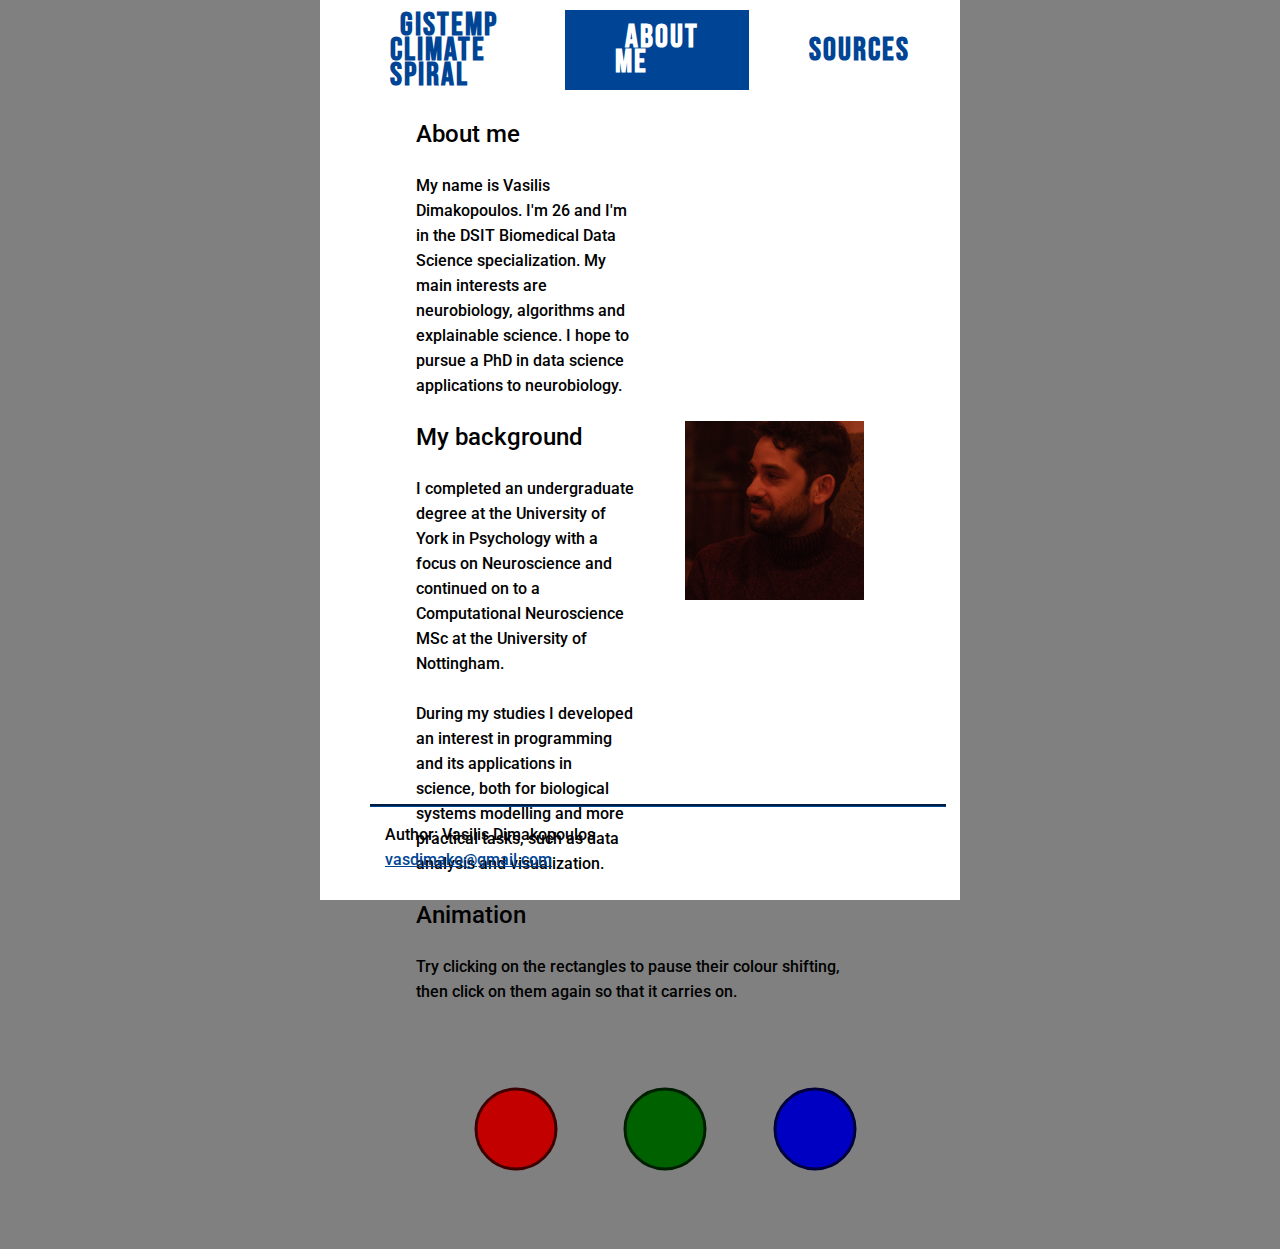
==== aboutme.html @ 177c1ca5 "First website commit." ====
<!DOCTYPE html>
<html lang="en">

<head>
    <meta charset="UTF-8">
    <meta http-equiv="X-UA-Compatible" content="IE=edge">
    <meta name="viewport" content="width=device-width, initial-scale=1.0">
    <title>About Me</title>
    <link rel="stylesheet" href="styles.css">
    <link rel="preconnect" href="https://fonts.googleapis.com">
    <link rel="preconnect" href="https://fonts.gstatic.com" crossorigin>
    <link href="https://fonts.googleapis.com/css2?family=Bebas+Neue&family=Roboto:wght@400;500&display=swap" rel="stylesheet">    
    <script src="jquery-3.6.0.min.js" type="text/javascript"></script>
</head>

<body class="long">
    <script src="highlight.js"></script>
    <script src="animationPauseAll.js"></script>
    <div class="pagebody">
        <div class="navbar_container">
            <ul class="navigation">
                <li><a class="navlink" href="./index.html">GISTEMP Climate Spiral</a></li>
                <li><a class="navlink" href="./aboutme.html">About Me</a></li>
                <li><a class="navlink" href="./sources.html">Sources</a></li>
            </ul>
        </div>
        <div class="maintext">
            <div class="row">
                <div class="column">
                    <h2>About me</h2>
                    <p>My name is Vasilis Dimakopoulos. I'm 26 and I'm in the DSIT Biomedical Data Science specialization. My main interests are neurobiology, algorithms and explainable science. 
                        I hope to pursue a PhD in data science applications to neurobiology.</p>
                    <h2>My background</h2>
                    <p>I completed an undergraduate degree at the University of York in Psychology with a focus on Neuroscience and continued on to a Computational Neuroscience MSc at the University of Nottingham.</p>
                    <p>During my studies I developed an interest in programming and its applications in science, both for biological systems modelling and more practical tasks, such as data analysis and visualization.</p>
                </div>
                <img class="column" src="./picture.jpg" width="40%" max-width="1365px">
                
            </div>
                <h2>Animation</h2>
                <p>Try clicking on the rectangles to pause their colour shifting, then click on them again so that it carries on.</p>
            <div class="animationblock">
                <svg height="200" width="200" class="animation">
                    <circle cx="100" cy="100" r="40" stroke="black" stroke-width="3" fill="red">
                        <animate id="c1" begin="0;c1_1_rev.end" dur="6s"></animate>
                        <animate id="c1_1" begin="c1.begin" attributename="fill" from="red" to="black" dur="3s"></animate>
                        <animate id="c1_2" begin="c1.begin" attributename="stroke" from="black" to="red" dur="3s"></animate>
                        <animate id="c1_1_rev" begin="c1_1.end" attributename="fill" from="black" to="red" dur="3s"></animate>
                        <animate id="c1_2_rev" begin="c1_2.end" attributename="stroke" from="red" to="black" dur="3s"></animate>
                    </circle>
                </svg>
                <svg height="200" width="200" class="animation">
                    <circle cx="100" cy="100" r="40" stroke="black" stroke-width="3" fill="green">
                        <animate id="c2" begin="0;c2_1_rev.end" dur="6s"></animate>
                        <animate id="c2_1" begin="c2.begin" attributename="fill" from="green" to="black" dur="3s"></animate>
                        <animate id="c2_2" begin="c2.begin" attributename="stroke" from="black" to="green" dur="3s"></animate>
                        <animate id="c2_1_rev" begin="c2_1.end" attributename="fill" from="black" to="green" dur="3s"></animate>
                        <animate id="c2_2_rev" begin="c2_2.end" attributename="stroke" from="green" to="black" dur="3s"></animate>
                    </circle>
                </svg>
                <svg height="200" width="200" class="animation">
                    <circle cx="100" cy="100" r="40" stroke="black" stroke-width="3" fill="blue">
                        <animate id="c3" begin="0;c3_1_rev.end" dur="6s"></animate>
                        <animate id="c3_1" begin="c3.begin" attributename="fill" from="blue" to="black" dur="3s"></animate>
                        <animate id="c3_2" begin="c3.begin" attributename="stroke" from="black" to="blue" dur="3s"></animate>
                        <animate id="c3_1_rev" begin="c3_1.end" attributename="fill" from="black" to="blue" dur="3s"></animate>
                        <animate id="c3_2_rev" begin="c3_2.end" attributename="stroke" from="blue" to="black" dur="3s"></animate>
                    </circle>
                </svg>
            </div>
        </div>
        <footer class="long">
            <p class="footer">
                Author: Vasilis Dimakopoulos<br>
                <a href="mailto:vasdimako@gmail.com">vasdimako@gmail.com</a>
            </p>
        </footer>
    </div>
</body>
</html>
---- styles.css ----
* {
    box-sizing: border-box;
    margin: 0;
    padding: 0;
    font-family: 'Roboto', sans-serif;
    font-weight: 500;
}

body {
    background: grey;
    z-index: 0;
    margin: 0 auto;
    position: absolute;
    width: 100%;
}

body.long {
    height: 100vh;
}

.pagebody {
    background-color: white;
    position: relative;
    width: 50%;
    margin: 0 auto;
    height: 100%;
}

.navbar_container {
    height: 100px;
    display: flex;
    justify-content: center;
    align-items: center;
    font-size: 1.2rem;
    position: sticky;
    top: 0;
    z-index: 999;
    margin: auto;
    background-color: white;
    border-style: solid;
    border-width: 10px;
    border-color: white;
    border-left-style: hidden;
    border-right-style: hidden;
}

.navitem{
    height: 100%;
}

ul.navigation {
    display: flex;
    align-self: center;
    align-items: center;
    justify-content: space-evenly;
    text-decoration: none;
    height: 100%;
    font-weight: bold;
    font-size: xx-large;
    font-family: 'Bebas Neue', monospace;
    text-transform: uppercase;
    letter-spacing: 2px;
    list-style: none
}

ul.navigation li {
    height: 100%;
}

.navlink{
    display: flex;
    align-items: center;
    justify-content: center;
    text-decoration: none;
    padding: 0 50px;
    height: 100%;
    font-weight: bold;
    font-size: xx-large;
    font-family: 'Bebas Neue', monospace;
    text-transform: uppercase;
    letter-spacing: 2px;
    color: rgb(0, 69, 149);
}

.navigation li a.on, .navigation li a:hover{
    background-color: rgb(0, 69, 149);
    color: white;
    height: 100%;
}

.videobox {
    width: 90%;
    background-color: black;
    text-align: center;
    justify-content: center;
    margin: auto;
}

video {
    width: 100%;
    height: auto;
    padding: 20px 0px 0px 0px;
}

.maintext {
    width: 70%;
    margin: auto;
    padding-top: 20px;
    padding-bottom: 20px;
}

.row {
    display: flex;
}

.ref {
    vertical-align: super;
    font-size: x-small;
}

a {
    color:rgb(0, 69, 149);
}

p {
    margin: 25px 0px 25px;
    line-height: 25px;
}

ul, ol {
    list-style-position: inside;
    text-indent: 10px;
    padding-left: 20px;
    line-height: 25px;
}

ul li, ol li {
    margin: 3px 0px;
}

h1 {
    margin: 30px 0px 15px;
}

img {
    margin-left: 50px;
    align-self: center;
}

.animationblock {
    display: flex;
    margin: auto;
    width: 100%;
    justify-content: center;
}

footer {
    text-align: left;
    padding: 15px 30px;
    border-top: groove rgb(0, 69, 149);
    width: 90%;
    margin: auto;
}

footer.long {
    text-align: left;
    margin-left: 50px;
    padding: 15px;
    position: absolute;
    border-top: groove rgb(0, 69, 149);
    width: 90%;
    bottom: 0;
    left: 0;
}

p.footer {
    margin: 0px 0px 13px;
}
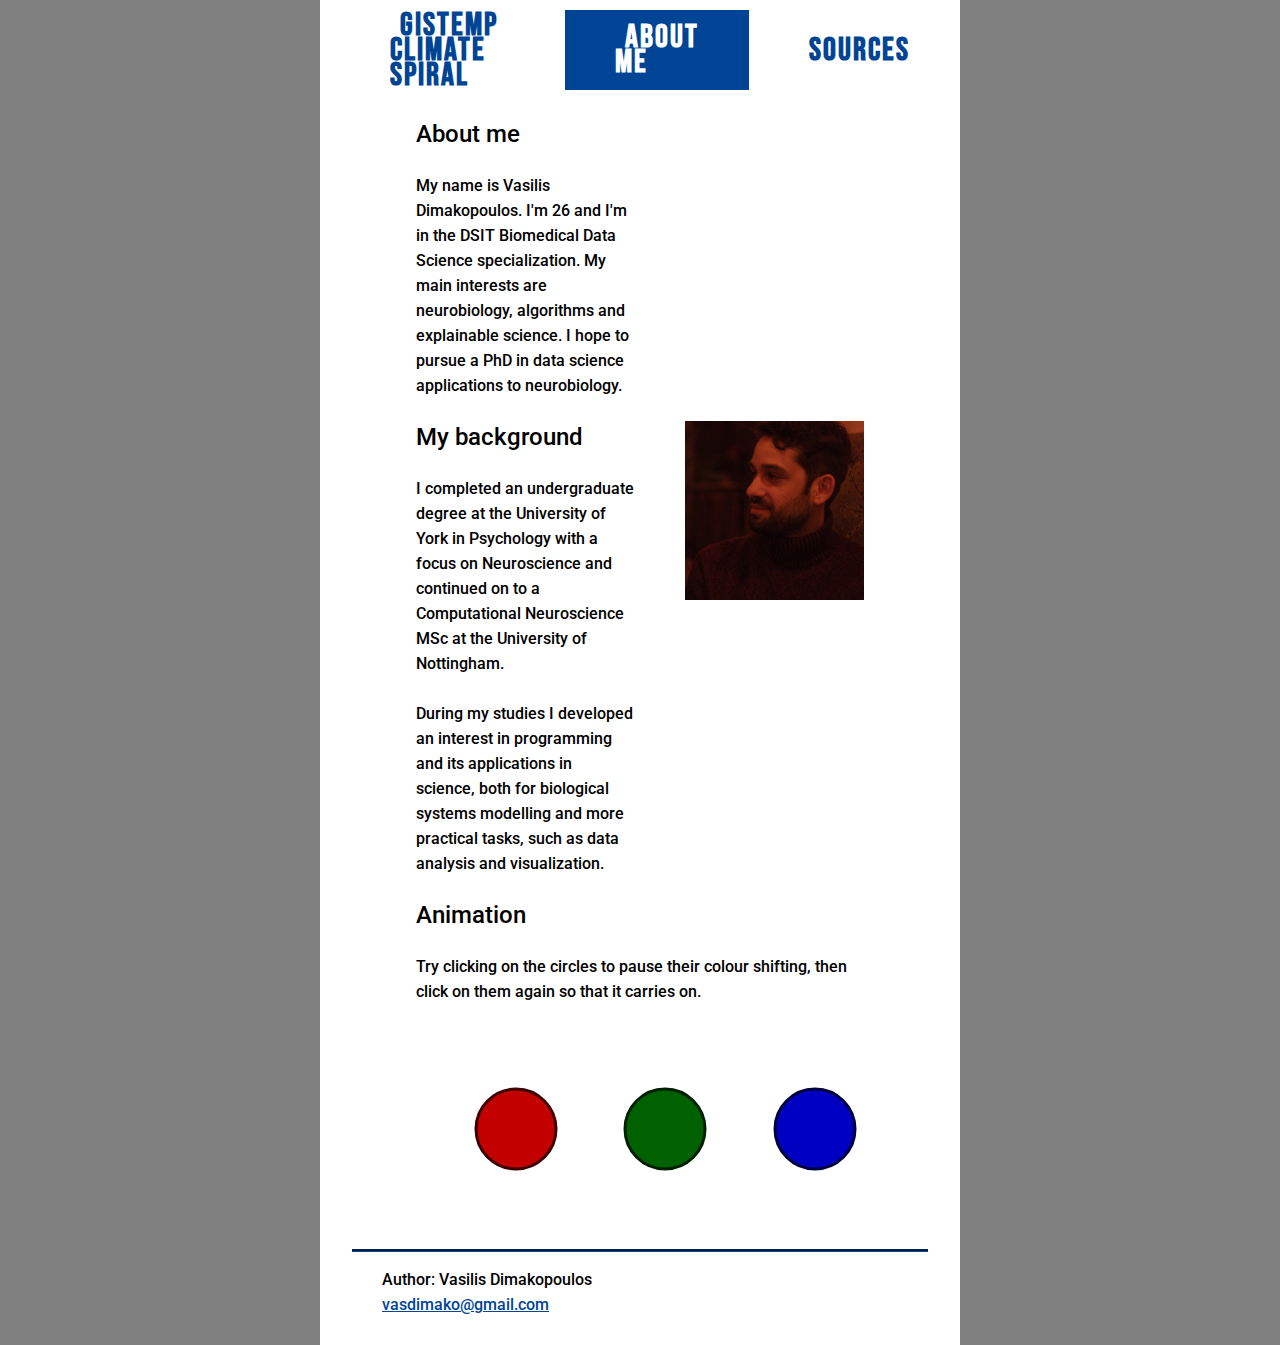
==== commit 35099c4e: "Fixed typos" ====
--- a/aboutme.html
+++ b/aboutme.html
@@ -38,7 +38,7 @@
                 
             </div>
                 <h2>Animation</h2>
-                <p>Try clicking on the rectangles to pause their colour shifting, then click on them again so that it carries on.</p>
+                <p>Try clicking on the circles to pause their colour shifting, then click on them again so that it carries on.</p>
             <div class="animationblock">
                 <svg height="200" width="200" class="animation">
                     <circle cx="100" cy="100" r="40" stroke="black" stroke-width="3" fill="red">
--- a/styles.css
+++ b/styles.css
@@ -12,10 +12,6 @@
     margin: 0 auto;
     position: absolute;
     width: 100%;
-}
-
-body.long {
-    height: 100vh;
 }
 
 .pagebody {
@@ -162,7 +158,7 @@
     margin: auto;
 }
 
-footer.long {
+footer.strong {
     text-align: left;
     margin-left: 50px;
     padding: 15px;
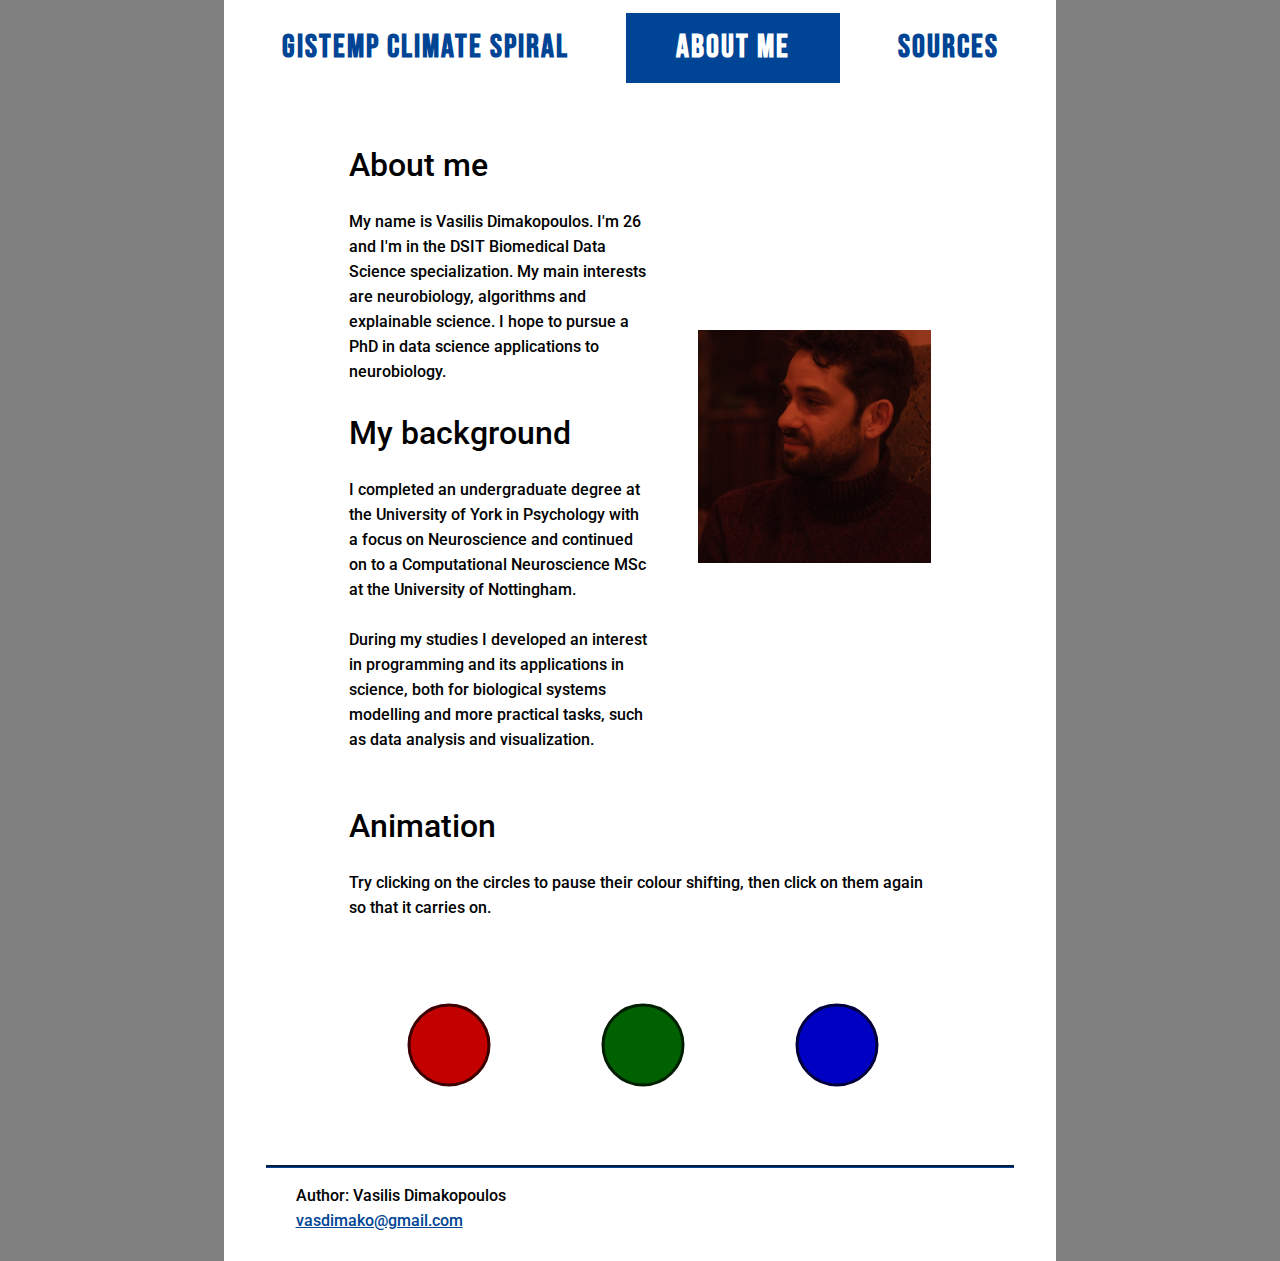
==== commit e8affc94: "Flexbox changes." ====
--- a/aboutme.html
+++ b/aboutme.html
@@ -27,17 +27,17 @@
         <div class="maintext">
             <div class="row">
                 <div class="column">
-                    <h2>About me</h2>
+                    <h1>About me</h1>
                     <p>My name is Vasilis Dimakopoulos. I'm 26 and I'm in the DSIT Biomedical Data Science specialization. My main interests are neurobiology, algorithms and explainable science. 
                         I hope to pursue a PhD in data science applications to neurobiology.</p>
-                    <h2>My background</h2>
+                    <h1>My background</h1>
                     <p>I completed an undergraduate degree at the University of York in Psychology with a focus on Neuroscience and continued on to a Computational Neuroscience MSc at the University of Nottingham.</p>
                     <p>During my studies I developed an interest in programming and its applications in science, both for biological systems modelling and more practical tasks, such as data analysis and visualization.</p>
                 </div>
                 <img class="column" src="./picture.jpg" width="40%" max-width="1365px">
                 
             </div>
-                <h2>Animation</h2>
+                <h1>Animation</h1>
                 <p>Try clicking on the circles to pause their colour shifting, then click on them again so that it carries on.</p>
             <div class="animationblock">
                 <svg height="200" width="200" class="animation">
--- a/styles.css
+++ b/styles.css
@@ -7,37 +7,23 @@
 }
 
 body {
+    display: flex;
+    justify-content: center;
+    align-items: center;
+
     background: grey;
     z-index: 0;
-    margin: 0 auto;
+    /*margin: 0 auto;*/
     position: absolute;
     width: 100%;
 }
 
 .pagebody {
+    display: flex;
+    flex-direction: column;
+    width: 65%;
+    /*min-width: 900px;*/
     background-color: white;
-    position: relative;
-    width: 50%;
-    margin: 0 auto;
-    height: 100%;
-}
-
-.navbar_container {
-    height: 100px;
-    display: flex;
-    justify-content: center;
-    align-items: center;
-    font-size: 1.2rem;
-    position: sticky;
-    top: 0;
-    z-index: 999;
-    margin: auto;
-    background-color: white;
-    border-style: solid;
-    border-width: 10px;
-    border-color: white;
-    border-left-style: hidden;
-    border-right-style: hidden;
 }
 
 .navitem{
@@ -47,41 +33,65 @@
 ul.navigation {
     display: flex;
     align-self: center;
-    align-items: center;
+    align-items: stretch;
+    justify-items: center;
+    position: sticky;
+    padding: 0;
+    top: 0;
+    z-index: 999;
+    background-color: white;
     justify-content: space-evenly;
     text-decoration: none;
-    height: 100%;
     font-weight: bold;
     font-size: xx-large;
     font-family: 'Bebas Neue', monospace;
     text-transform: uppercase;
     letter-spacing: 2px;
-    list-style: none
+    list-style: none;
+    border-style: solid;
+    border-width: 10px 0px;
+    border-color: white;
+    width: 100%;
+    list-style-position: inside;
+    text-indent: 0px;
+    padding-left: 0px;
+    line-height: 0px;
 }
 
-ul.navigation li {
-    height: 100%;
+
+@media only screen and (max-width: 800px) {
+    ul.navigation {
+        flex-direction: column;
+    }
 }
+
 
 .navlink{
     display: flex;
     align-items: center;
     justify-content: center;
     text-decoration: none;
-    padding: 0 50px;
+    padding: 20px 50px;
     height: 100%;
+
+    text-align: center;
+    line-height: 30px;
+
     font-weight: bold;
     font-size: xx-large;
     font-family: 'Bebas Neue', monospace;
     text-transform: uppercase;
     letter-spacing: 2px;
     color: rgb(0, 69, 149);
+
+    transition: 0.2s background-color;
 }
 
 .navigation li a.on, .navigation li a:hover{
+    transition: 0.2s background-color;
     background-color: rgb(0, 69, 149);
     color: white;
-    height: 100%;
+    /*height: 100%;*/
 }
 
 .videobox {
@@ -138,6 +148,10 @@
     margin: 30px 0px 15px;
 }
 
+li.navlink {
+    margin: 0px;
+}
+
 img {
     margin-left: 50px;
     align-self: center;
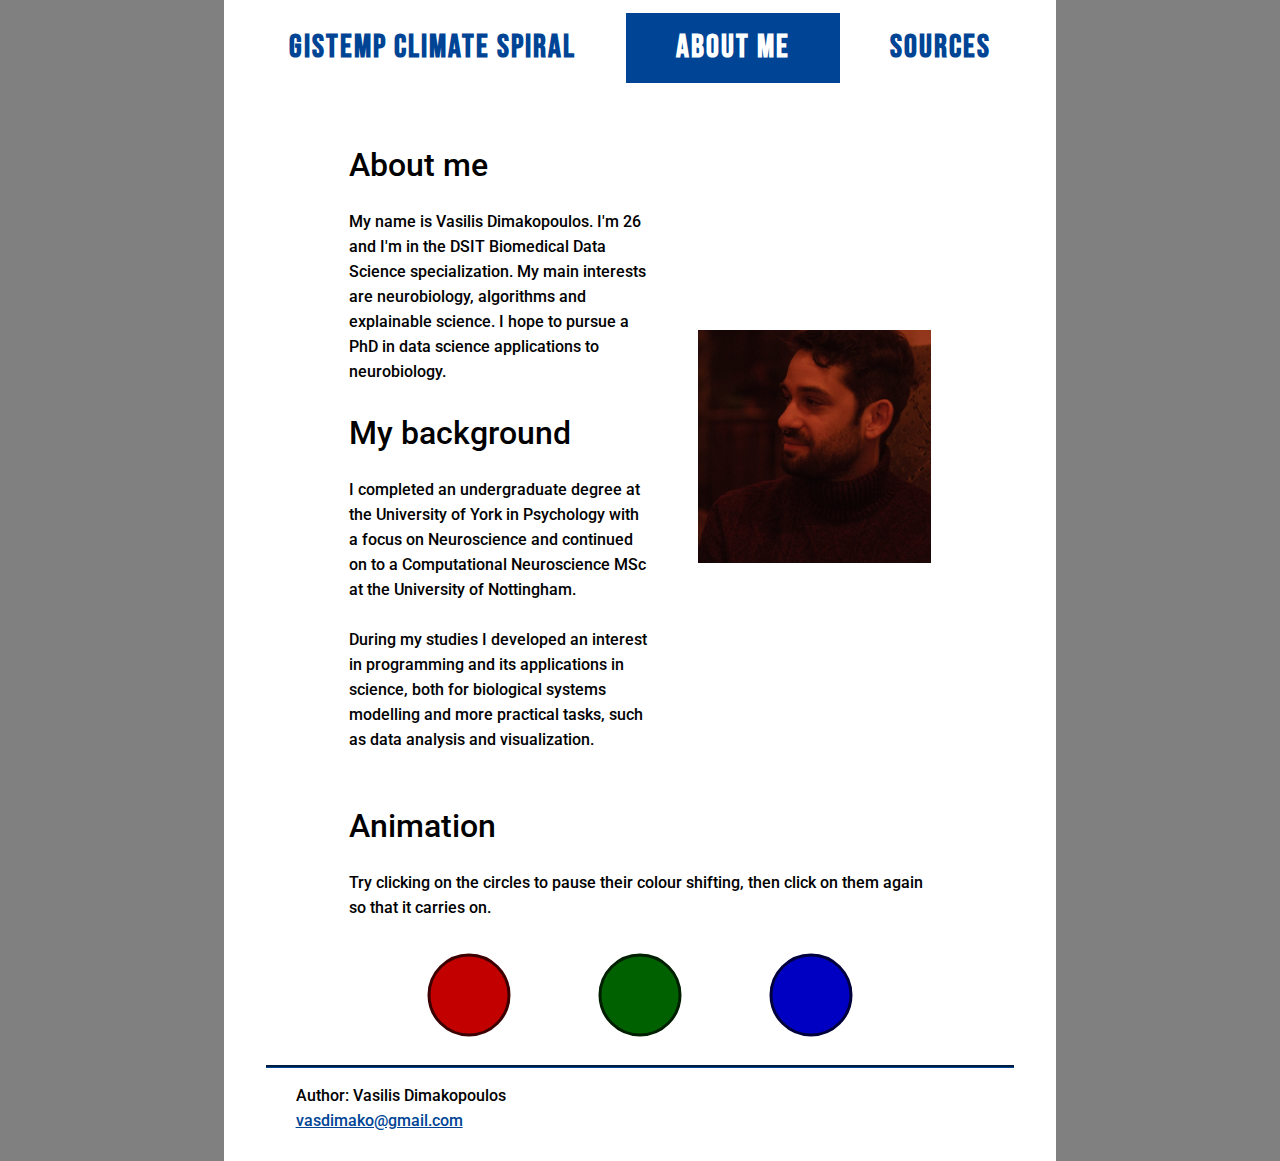
==== commit 41cdb900: "Animation support for narrow screens." ====
--- a/aboutme.html
+++ b/aboutme.html
@@ -40,8 +40,8 @@
                 <h1>Animation</h1>
                 <p>Try clicking on the circles to pause their colour shifting, then click on them again so that it carries on.</p>
             <div class="animationblock">
-                <svg height="200" width="200" class="animation">
-                    <circle cx="100" cy="100" r="40" stroke="black" stroke-width="3" fill="red">
+                <svg height="100" width="100" class="animation">
+                    <circle cx="50" cy="50" r="40" stroke="black" stroke-width="3" fill="red">
                         <animate id="c1" begin="0;c1_1_rev.end" dur="6s"></animate>
                         <animate id="c1_1" begin="c1.begin" attributename="fill" from="red" to="black" dur="3s"></animate>
                         <animate id="c1_2" begin="c1.begin" attributename="stroke" from="black" to="red" dur="3s"></animate>
@@ -49,8 +49,8 @@
                         <animate id="c1_2_rev" begin="c1_2.end" attributename="stroke" from="red" to="black" dur="3s"></animate>
                     </circle>
                 </svg>
-                <svg height="200" width="200" class="animation">
-                    <circle cx="100" cy="100" r="40" stroke="black" stroke-width="3" fill="green">
+                <svg height="100" width="100" class="animation">
+                    <circle cx="50" cy="50" r="40" stroke="black" stroke-width="3" fill="green">
                         <animate id="c2" begin="0;c2_1_rev.end" dur="6s"></animate>
                         <animate id="c2_1" begin="c2.begin" attributename="fill" from="green" to="black" dur="3s"></animate>
                         <animate id="c2_2" begin="c2.begin" attributename="stroke" from="black" to="green" dur="3s"></animate>
@@ -58,8 +58,8 @@
                         <animate id="c2_2_rev" begin="c2_2.end" attributename="stroke" from="green" to="black" dur="3s"></animate>
                     </circle>
                 </svg>
-                <svg height="200" width="200" class="animation">
-                    <circle cx="100" cy="100" r="40" stroke="black" stroke-width="3" fill="blue">
+                <svg height="100" width="100" class="animation">
+                    <circle cx="50" cy="50" r="40" stroke="black" stroke-width="3" fill="blue">
                         <animate id="c3" begin="0;c3_1_rev.end" dur="6s"></animate>
                         <animate id="c3_1" begin="c3.begin" attributename="fill" from="blue" to="black" dur="3s"></animate>
                         <animate id="c3_2" begin="c3.begin" attributename="stroke" from="black" to="blue" dur="3s"></animate>
--- a/styles.css
+++ b/styles.css
@@ -32,15 +32,12 @@
 
 ul.navigation {
     display: flex;
-    align-self: center;
-    align-items: stretch;
-    justify-items: center;
     position: sticky;
     padding: 0;
     top: 0;
     z-index: 999;
     background-color: white;
-    justify-content: space-evenly;
+    justify-content: center;
     text-decoration: none;
     font-weight: bold;
     font-size: xx-large;
@@ -51,10 +48,8 @@
     border-style: solid;
     border-width: 10px 0px;
     border-color: white;
-    width: 100%;
     list-style-position: inside;
     text-indent: 0px;
-    padding-left: 0px;
     line-height: 0px;
 }
 
@@ -119,6 +114,12 @@
     display: flex;
 }
 
+@media only screen and (max-width: 800px) {
+    .row {
+        flex-direction: column;
+    }
+}
+
 .ref {
     vertical-align: super;
     font-size: x-small;
@@ -159,9 +160,15 @@
 
 .animationblock {
     display: flex;
-    margin: auto;
+    align-items: center;
     width: 100%;
-    justify-content: center;
+    justify-content: space-evenly;
+}
+
+@media only screen and (max-width: 800px) {
+    .animationblock {
+        flex-direction: column;
+    }
 }
 
 footer {
